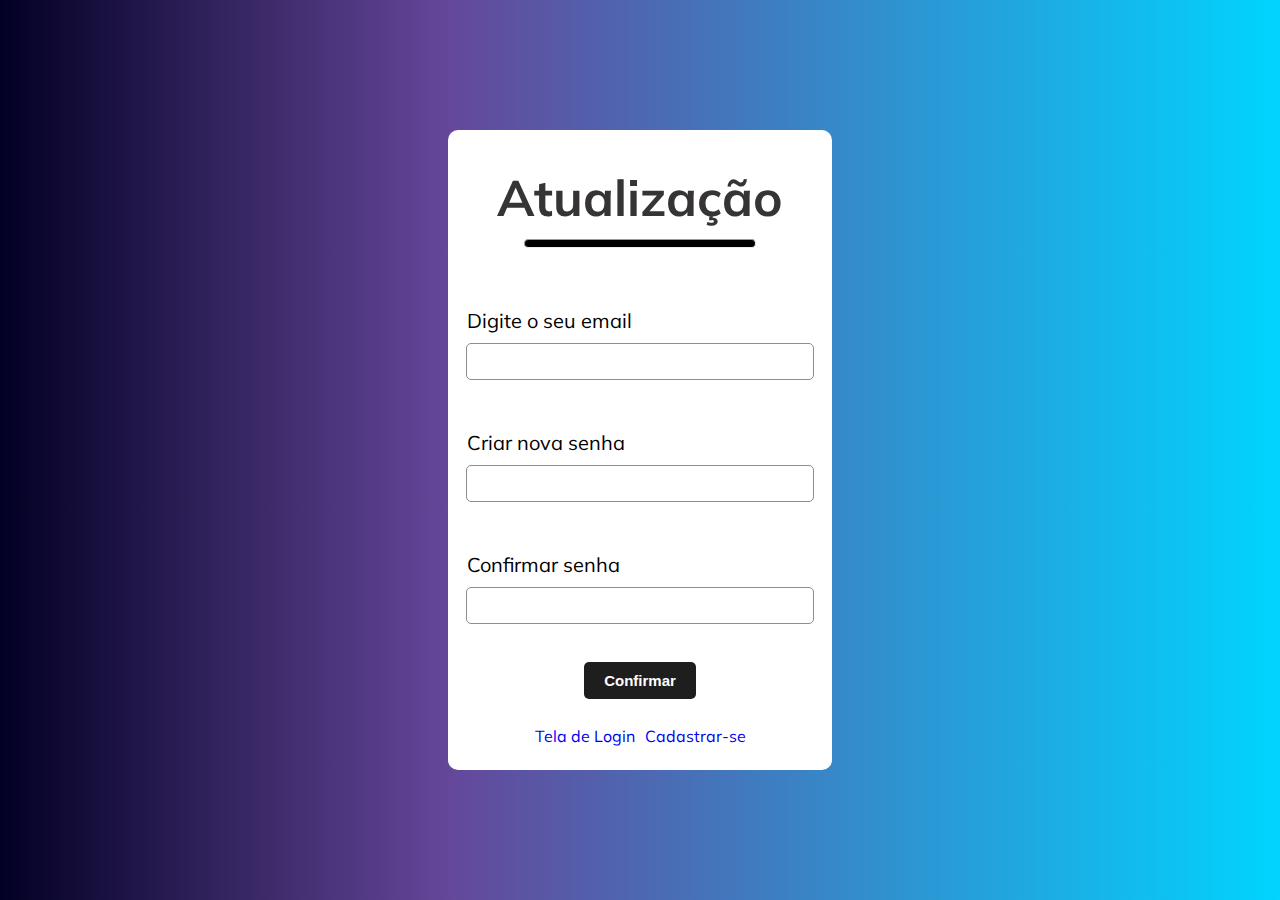
==== trocarSenha.html @ cf3c91ba "Atualização do TP4 nas férias" ====
<!DOCTYPE html>
<html lang="pt-br">
<head>
    <meta charset="UTF-8">
    <meta name="viewport" content="width=device-width, initial-scale=1.0">
    <title>Trocar Senha</title>
    <link rel="stylesheet" href="css/style.css">
</head>
<body>
    <main>
        <form action="">
            <div class="formulario">
                <div class="titulo">
                    <h1>Atualização</h1>
                    <hr style="width:60%; height: 7px; background-color: black; border-radius:20px; margin-top: 10px;">
                </div>

                <div class="elementos-input">
                    <label for="email">Digite o seu email </label>
                    <input type="email" name="" id="">
                </div>

                <div class="elementos-input">
                    <label for="">Criar nova senha</label>
                    <input type="password">
                </div>

                <div class="elementos-input">
                    <label for="">Confirmar senha</label>
                    <input type="password" name="" id="">
                </div>
                
                <div class="elemento-submit">
                    <input type="submit" value="Confirmar">
                </div>

                <nav>
                    <a href="index.html">Tela de Login</a>
                    <a href="telaCadastro.html">Cadastrar-se</a>
                </nav>
            </div>
        </form>
    </main>
</body>
</html>
---- css/style.css ----
@import url('https://fonts.googleapis.com/css2?family=Mulish:ital,wght@0,200;0,300;0,400;0,500;0,600;0,700;0,800;0,900;0,1000;1,200;1,300;1,400;1,500;1,600;1,700;1,800;1,900;1,1000&display=swap');
*{
    padding: 0;
    margin: 0;
}

main{
    width: 100vw;
    height: 100vh;
    display: flex;
    align-items: center;
    justify-content: center;
    font-family: "Mulish", sans-serif;
    background: linear-gradient(90deg, rgba(2,0,36,1) 0%, rgba(101,71,154,1) 35%, rgba(0,212,255,1) 100%);
}
.titulo{
    width: 100%;
    height: 20%;
    flex-direction: column;
    color: rgb(54, 52, 52);
    display: flex;
    align-items: center;
    justify-content: center;
    font-size: 25px;

}
.titulo img{
    width: 50px;
    margin-left: 10px;
}
.formulario{
    width: 30vw;
    height: 70vh;
    border: 0;
    display: flex;
    flex-direction: column;
    align-items: center;
    justify-content: space-around;
    border-radius: 10px;
    padding-bottom: 10px;
    background-color: white;
}

.elemento-check{
    font-size: 18px;
    width: 90%;
}
 img{
    width: 10%;
    margin-right: 20px;

}
.elementos-input{
    width: 90%;
    height: 15%;
    display: flex;  
    flex-direction:column;  
    align-items: center;
    justify-content: center;
    gap: 10px;
    /*border: solid 1px black;*/
    
}
.elementos-input label{
    align-self: flex-start;
    font-size: 20px;
    
}


input[type="email"], input[type="password"]{
    width: 96%;
    height: 35px;
    border: solid 1px rgb(146, 140, 140);
    border-radius: 5px;
    font-size: 20px;
    padding-left: 15px;


}

input[type="submit"]{
    padding: 10px 20px 10px 20px;
    background-color: rgb(31, 30, 30);
    color: white;
    border-radius: 5px;
    font-size: 15px;
    font-weight:700 ;
    border: 0;

}

input[type="submit"]:hover{
    background: linear-gradient(90deg, rgba(2,0,36,1) 0%, rgba(47,47,54,1) 35%, rgba(0,212,255,1) 100%);

    cursor: pointer;
}

a{
    text-decoration: none;
}

.elementos{
    width: 90%;
    display: flex;
    justify-content: center;
}
nav{
    display: flex;
    flex-wrap: wrap;
    justify-content: center;
    flex-wrap: wrap;
    gap: 10px;
    width: 90%;
}
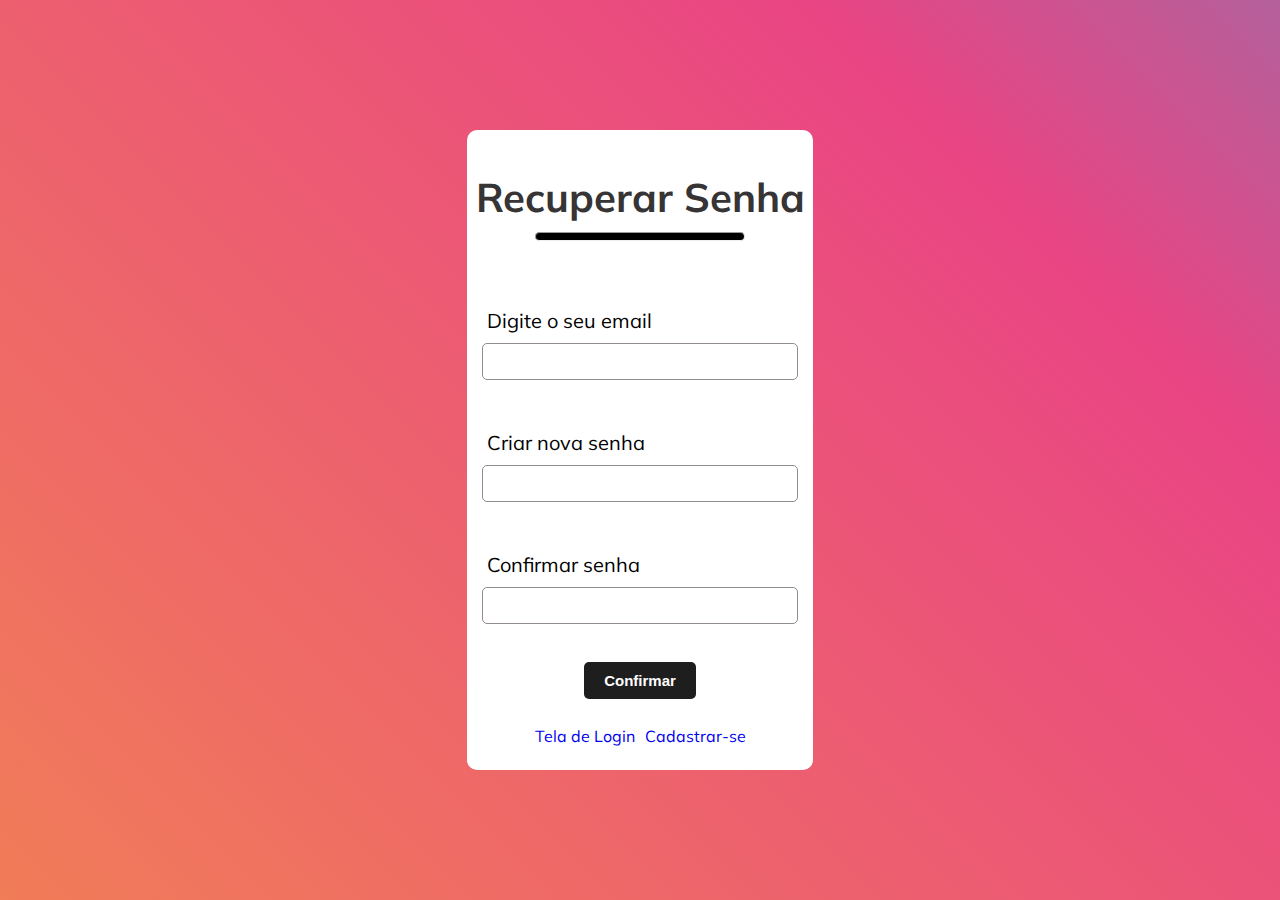
==== commit f7245103: "Site totamente modificado" ====
--- a/trocarSenha.html
+++ b/trocarSenha.html
@@ -11,7 +11,7 @@
         <form action="">
             <div class="formulario">
                 <div class="titulo">
-                    <h1>Atualização</h1>
+                    <h1 style="font-size: 40px;">Recuperar Senha</h1>
                     <hr style="width:60%; height: 7px; background-color: black; border-radius:20px; margin-top: 10px;">
                 </div>
 
--- a/css/style.css
+++ b/css/style.css
@@ -1,19 +1,38 @@
 @import url('https://fonts.googleapis.com/css2?family=Mulish:ital,wght@0,200;0,300;0,400;0,500;0,600;0,700;0,800;0,900;0,1000;1,200;1,300;1,400;1,500;1,600;1,700;1,800;1,900;1,1000&display=swap');
-*{
+
+* {
     padding: 0;
     margin: 0;
 }
 
-main{
+main {
     width: 100vw;
     height: 100vh;
     display: flex;
     align-items: center;
     justify-content: center;
     font-family: "Mulish", sans-serif;
-    background: linear-gradient(90deg, rgba(2,0,36,1) 0%, rgba(101,71,154,1) 35%, rgba(0,212,255,1) 100%);
+
+    width: 100%;
+    height: 100%;
+    position: absolute;
+    background: linear-gradient(45deg, #F17C58, #E94584, #24AADB, #27DBB1, #FFDC18, #FF3706);
+    background-size: 600% 100%;
+    animation: gradient 16s linear infinite;
+    animation-direction: alternate;
 }
-.titulo{
+
+@keyframes gradient {
+    0% {
+        background-position: 0%
+    }
+
+    100% {
+        background-position: 100%
+    }
+}
+
+.titulo {
     width: 100%;
     height: 20%;
     flex-direction: column;
@@ -24,12 +43,18 @@
     font-size: 25px;
 
 }
-.titulo img{
+
+label {
+    margin-left: 3px;
+}
+
+.titulo img {
     width: 50px;
     margin-left: 10px;
 }
-.formulario{
-    width: 30vw;
+
+.formulario {
+    width: 27vw;
     height: 70vh;
     border: 0;
     display: flex;
@@ -41,34 +66,48 @@
     background-color: white;
 }
 
-.elemento-check{
+.elemento-check {
+    display: flex;
+    align-items: center;
+    gap: 10px;
+    /*border: solid 1px black;*/
     font-size: 18px;
     width: 90%;
+    height: 30px;
 }
- img{
+
+input[type="checkbox"] {
+    margin-top: 3px;
+}
+
+img {
     width: 10%;
     margin-right: 20px;
 
 }
-.elementos-input{
+
+.elementos-input {
     width: 90%;
     height: 15%;
-    display: flex;  
-    flex-direction:column;  
+    display: flex;
+    flex-direction: column;
     align-items: center;
     justify-content: center;
     gap: 10px;
     /*border: solid 1px black;*/
-    
+
 }
-.elementos-input label{
+
+.elementos-input label {
     align-self: flex-start;
     font-size: 20px;
-    
+
 }
 
 
-input[type="email"], input[type="password"]{
+
+input[type="email"],
+input[type="password"] {
     width: 96%;
     height: 35px;
     border: solid 1px rgb(146, 140, 140);
@@ -79,33 +118,34 @@
 
 }
 
-input[type="submit"]{
+input[type="submit"] {
     padding: 10px 20px 10px 20px;
     background-color: rgb(31, 30, 30);
     color: white;
     border-radius: 5px;
     font-size: 15px;
-    font-weight:700 ;
+    font-weight: 700;
     border: 0;
 
 }
 
-input[type="submit"]:hover{
-    background: linear-gradient(90deg, rgba(2,0,36,1) 0%, rgba(47,47,54,1) 35%, rgba(0,212,255,1) 100%);
+input[type="submit"]:hover {
+    background: linear-gradient(90deg, rgba(2, 0, 36, 1) 0%, rgba(47, 47, 54, 1) 35%, rgba(0, 212, 255, 1) 100%);
 
     cursor: pointer;
 }
 
-a{
+a {
     text-decoration: none;
 }
 
-.elementos{
+.elementos {
     width: 90%;
     display: flex;
     justify-content: center;
 }
-nav{
+
+nav {
     display: flex;
     flex-wrap: wrap;
     justify-content: center;
